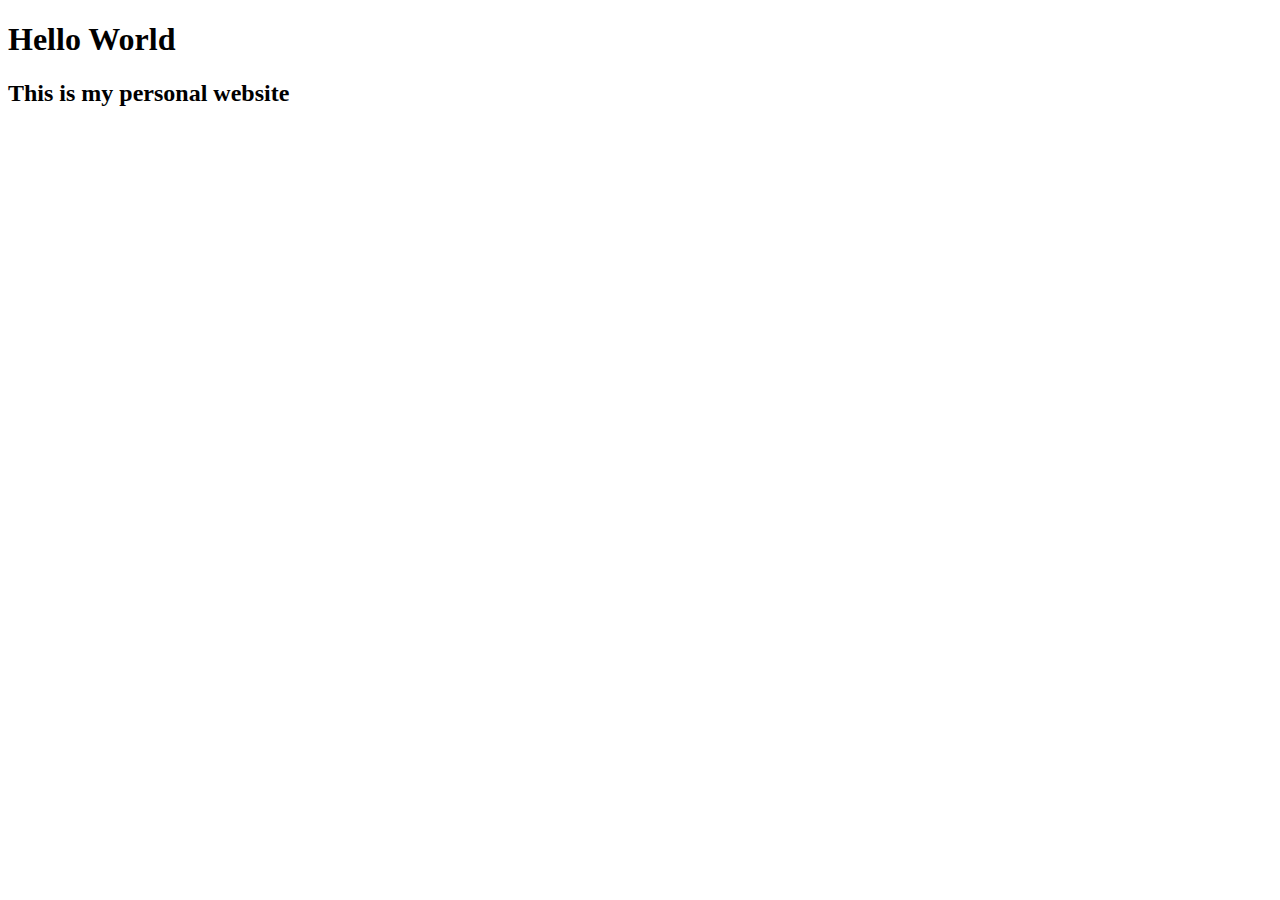
==== index.html @ cf027078 "Initial commit" ====
<!DOCTYPE html>
<html lang="en">
  <head>
    <meta charset="UTF-8" />
    <meta http-equiv="X-UA-Compatible" content="IE=edge" />
    <meta name="viewport" content="width=device-width, initial-scale=1.0" />
    <title>My Personal Website</title>
  </head>
  <body>
    <h1>Hello World</h1>
    <h2>This is my personal website</h2>
  </body>
</html>
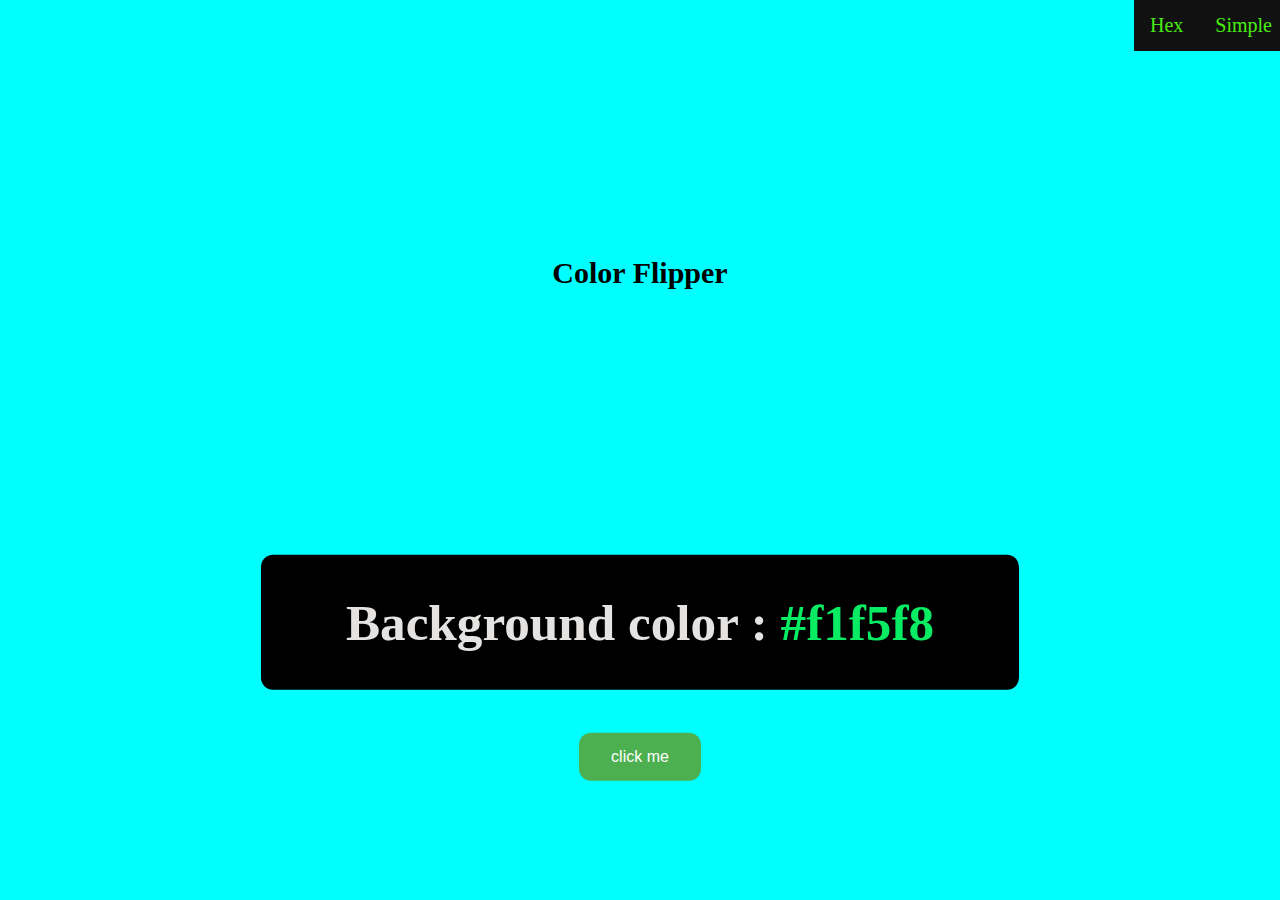
==== commit 30317cb8: "Add files via upload" ====
--- a/index.html
+++ b/index.html
@@ -1,13 +1,35 @@
-<!DOCTYPE html>
-<html lang="en">
-  <head>
-    <meta charset="UTF-8" />
-    <meta http-equiv="X-UA-Compatible" content="IE=edge" />
-    <meta name="viewport" content="width=device-width, initial-scale=1.0" />
-    <title>My Personal Website</title>
-  </head>
-  <body>
-    <h1>Hello World</h1>
-    <h2>This is my personal website</h2>
-  </body>
-</html>
+<!DOCTYPE html>
+<html lang="en">
+  <head>
+    <meta charset="UTF-8" />
+    <meta http-equiv="X-UA-Compatible" content="IE=edge" />
+    <meta name="viewport" content="width=device-width, initial-scale=1.0" />
+    <link rel="icon" href="favicon.ico" type="image/x-icon" />
+    <title>Color Flipper || Simple</title>
+    <!-- styles -->
+    <link rel="stylesheet" href="styles.css" />
+  </head>
+  <body>
+    <nav>
+      <div class="nav-center">
+        <h4>Color Flipper</h4>
+        <ul class="nav-links">
+          <li>
+            <a href="index.html">Simple</a>
+          </li>
+          <li>
+            <a href="hex.html">Hex</a>
+          </li>
+        </ul>
+      </div>
+    </nav>
+    <main>
+        <div class="container">
+            <h2>Background color : <span class="color">#f1f5f8</span> </h2>
+            <button class="btn btn-hero" id = "btn">click me</button>
+        </div>
+    </main>
+    <!-- javascript -->
+    <script src="hex.js"></script>
+  </body>
+</html>
--- a/styles.css
+++ b/styles.css
@@ -0,0 +1,83 @@
+body{
+    background-color: aqua;
+}
+
+.container {
+    width: 60%;
+    text-align: center;
+    margin: auto;
+    padding: 10px;
+    transform: translateY(60%);
+}
+
+h2{
+    color: #e4e3e2;
+    background-color:rgb(0, 0, 0) ;
+    font-size: 4vw;
+    border-radius: 12px;
+    padding: 5% 5% 5% 5%;
+}
+
+h4{
+    margin-top: 20vw;
+    font-size: 30px;
+    color: #000000;
+}
+
+span{
+    color: #07ec62;
+}
+
+.btn {
+    background-color: #4CAF50; /* Green */
+    border: none;
+    color: white;
+    padding: 15px 32px;
+    text-align: center;
+    text-decoration: none;
+    display: inline-block;
+    font-size: 16px;
+    cursor: pointer;
+    border-radius: 12px;
+    
+}
+
+button:hover{
+    background-color: rgb(224, 21, 116);
+}
+
+.nav-center{
+    text-align: center;
+}
+
+ul {
+    list-style-type: none;
+    margin: 0;
+    padding: 0;
+    overflow: hidden;
+    position: fixed;
+    top: 0;
+    width: 100%;
+  }
+  
+  li {
+    float: right;
+  }
+  
+  li a {
+    display: block;
+    color: rgb(73, 237, 18);
+    text-align: center;
+    padding: 14px 16px;
+    text-decoration: none;
+    font-size: 20px;
+    background-color: #111;
+    
+  }
+  
+  li a:hover:not(.active) {
+    background-color: #111;
+  }
+
+
+
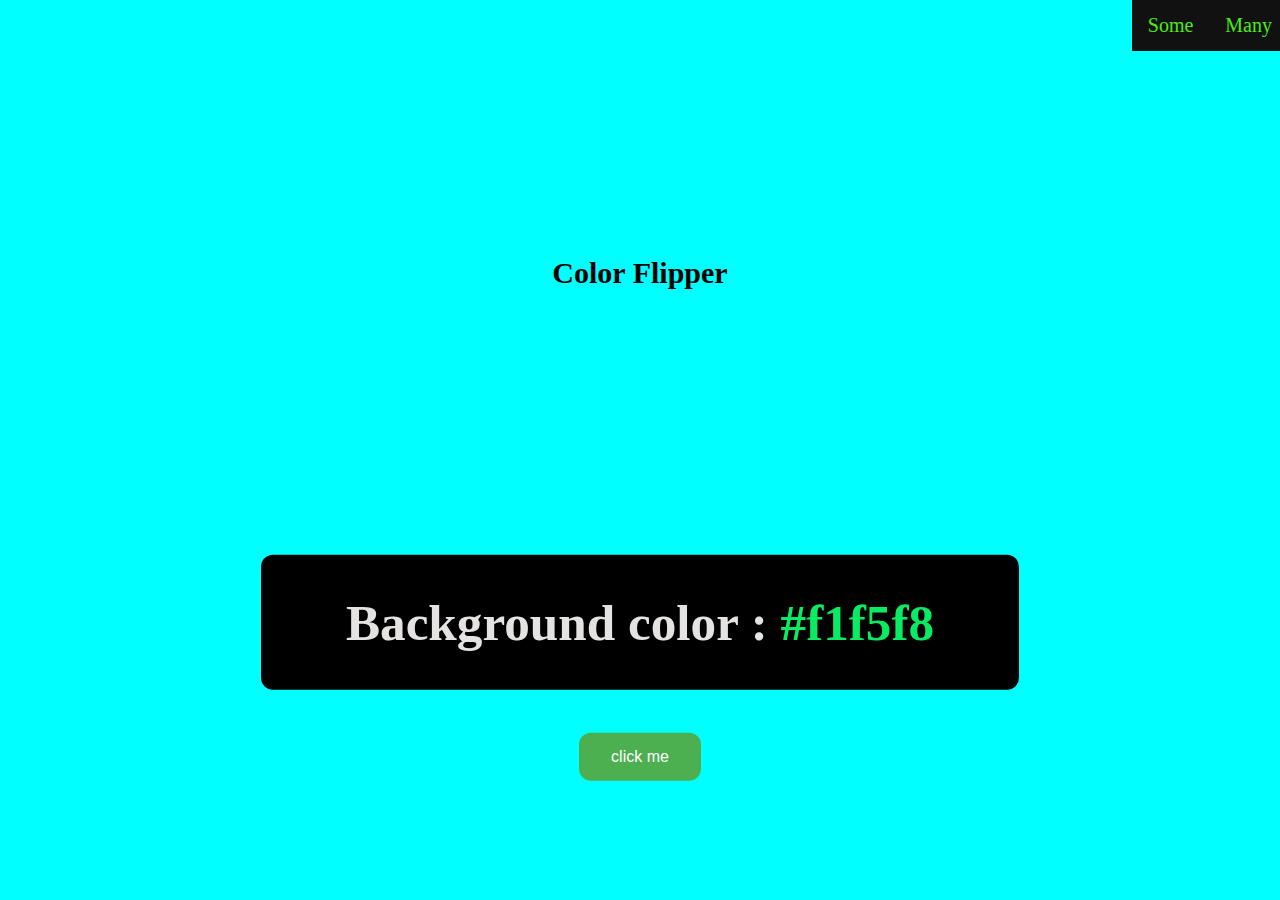
==== commit e52f4333: "Update index.html" ====
--- a/index.html
+++ b/index.html
@@ -15,10 +15,10 @@
         <h4>Color Flipper</h4>
         <ul class="nav-links">
           <li>
-            <a href="index.html">Simple</a>
+            <a href="index.html">Many</a>
           </li>
           <li>
-            <a href="hex.html">Hex</a>
+            <a href="hex.html">Some</a>
           </li>
         </ul>
       </div>
